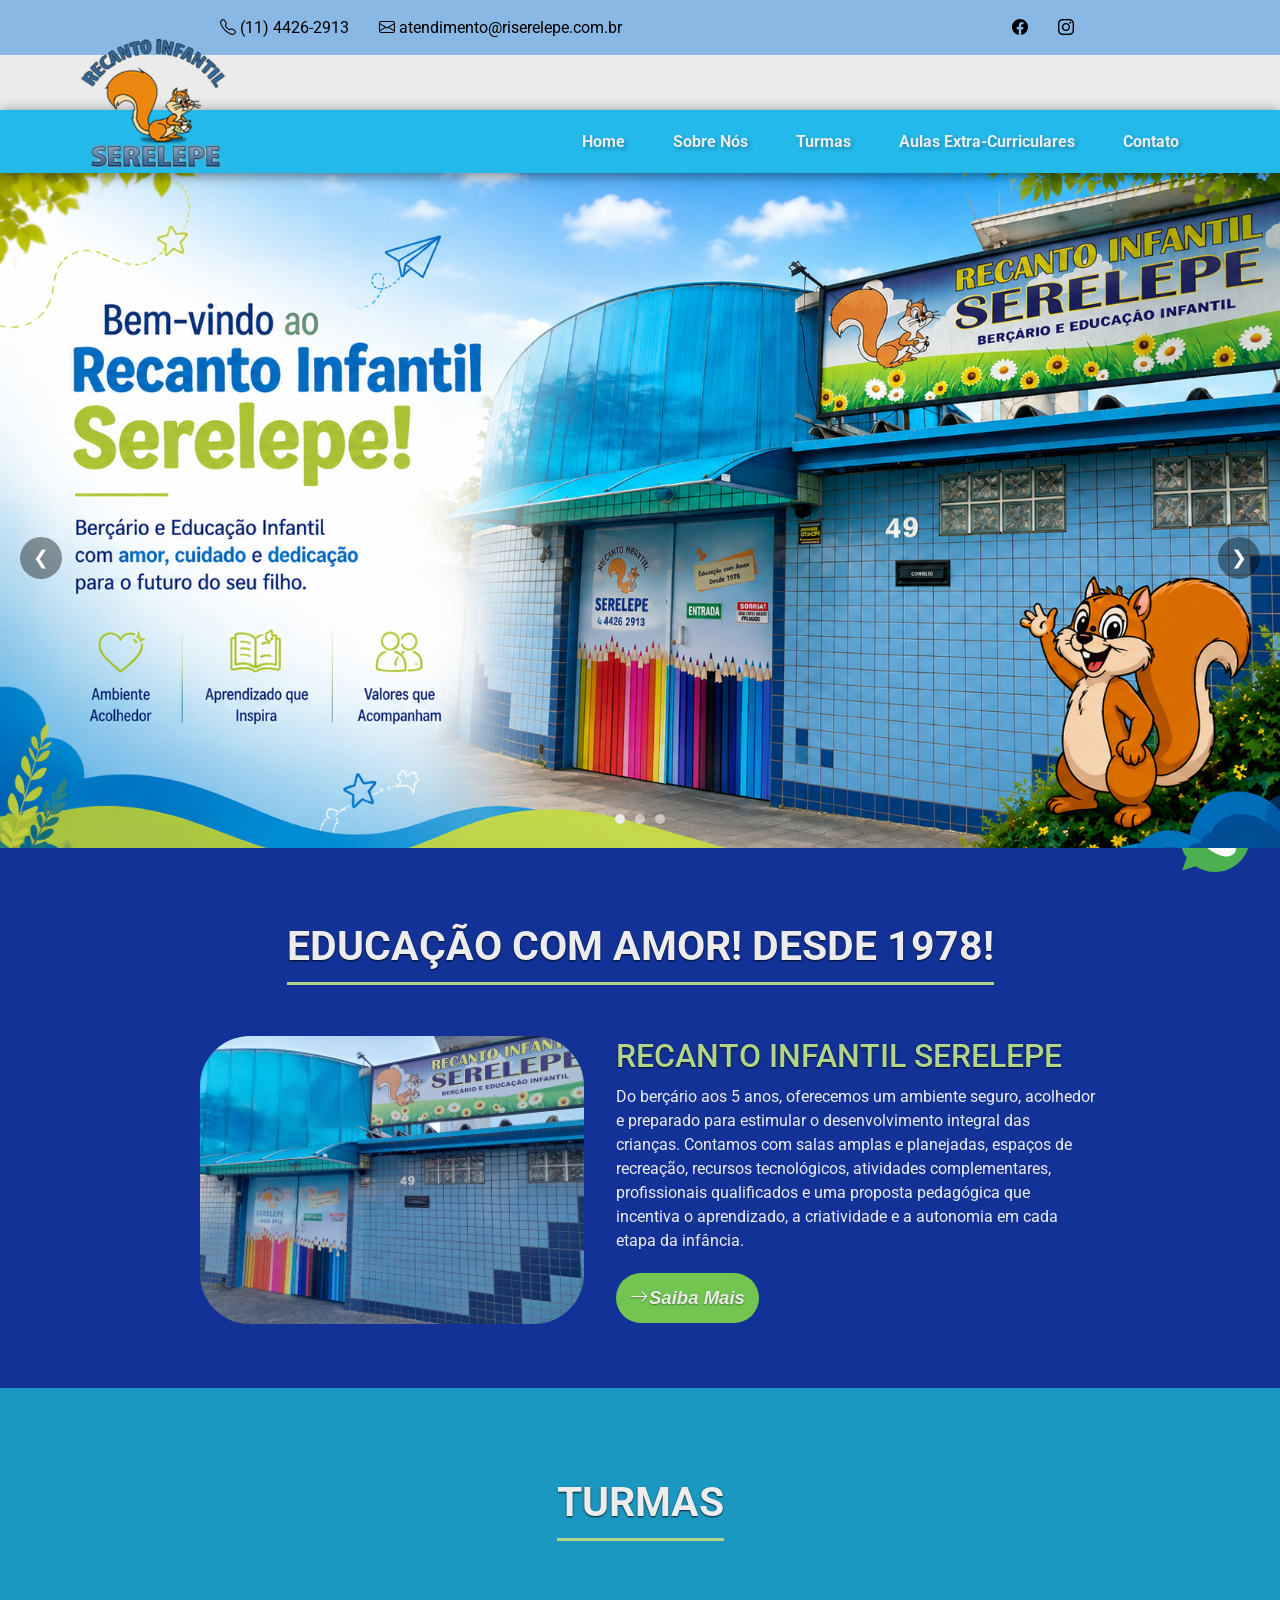
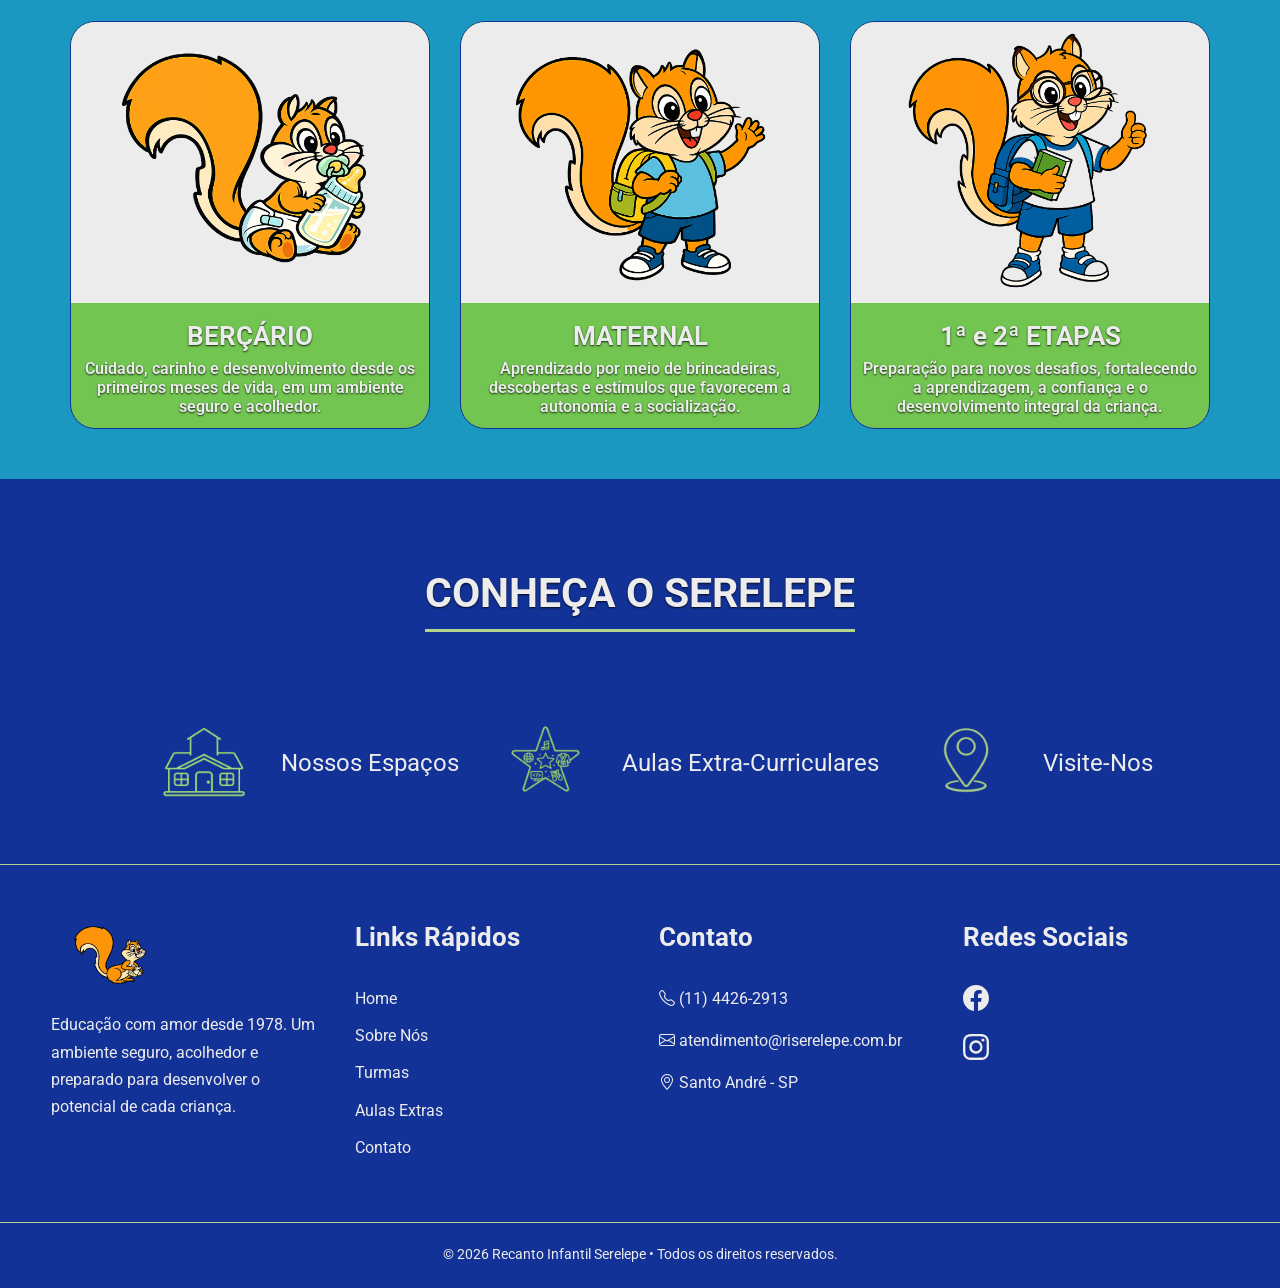
==== index.html @ f4efb252 "Estruturação das pastas dos arquivos" ====
<!DOCTYPE html>
<html lang="pt-BR">

<head>
    <meta charset="UTF-8">
    <meta name="viewport" content="width=device-width, initial-scale=1.0">
    <title>Recanto Infantil Serelepe</title>
    
    <!-- STYLE -->
    <link rel="stylesheet" href="/public/css/main.css">

    <!-- ICONS -->
    <link rel="stylesheet" href="https://cdn.jsdelivr.net/npm/bootstrap-icons@1.13.1/font/bootstrap-icons.min.css">

    <!-- SCRIPT -->
    <script defer src="/js/slide.js"></script>
    <script defer src="/js/navigation.js"></script>
    <script defer src="/js/mobile_menu.js"></script>

    <!-- FONTS -->
    <link 
        rel="preconnect" 
        href="https://fonts.googleapis.com">
    <link 
        rel="preconnect" 
        href="https://fonts.gstatic.com" crossorigin>
    <link 
        href="https://fonts.googleapis.com/css2?family=Cormorant+Garamond:ital,wght@0,300..700;1,300..700&family=Merriweather:ital,opsz,wght@0,18..144,300..900;1,18..144,300..900&family=Roboto:ital,wght@0,100..900;1,100..900&family=Ubuntu:ital,wght@0,300;0,400;0,500;0,700;1,300;1,400;1,500;1,700&display=swap" rel="stylesheet">
</head>
<body>
    <div class="container">

        <!-- HEADER -->
        <header id="header">
            <div class="header_top">
                <div class="contact_list">
                    <ul>
                        <li>
                            <i class="bi bi-telephone"></i>
                            (11) 4426-2913
                        </li>
                        <li>
                            <i class="bi bi-envelope"></i>
                            atendimento@riserelepe.com.br
                        </li>
                    </ul>
                </div>
                <div class="header_socials">
                    <a href="https://www.facebook.com/recantoinfantilserelepe/?locale=pt_BR" target="_blank">
                        <i class="bi bi-facebook"></i>
                    </a>
                    <a href="https://www.instagram.com/riserelepe/" target="_blank">
                        <i class="bi bi-instagram"></i>
                    </a>
                </div>
            </div>
            <div class="header_nav">
                <div class="header_logo">
                    <a href="index.html">
                        <img src="/public/images/logo.png" alt="logo da escola Recanto Infantil Serelepe">
                    </a>
                </div>
                <!-- MENU MOBILE -->
                <button class="menu_hamburguer" id="menuHamburguer">☰</button>

                <!-- MENU DESKTOP-->
                <nav class="nav_menu">
                    <a href="index.html">Home</a>
                    <a href="./pages/about_us.html">Sobre Nós</a>
                    <a href="./pages/turmas.html">Turmas</a>
                    <a href="./pages/extracurriculares.html">Aulas Extra-Curriculares</a>
                    <a href="./pages/contact.html">Contato</a>
                </nav>
            </div>
        </header>

        <!-- HERO SECTION/SLIDE -->
        <section class="slider">
            <div class="slides">
                <div class="slide">
                    <img src="/public/images/Slides/slide_03.png" alt="Slide 1">
                </div>
                <div class="slide">
                    <img src="/public/images/Slides/slide_01.png" id="slide_2_img" alt="Slide 2">
                </div>
                <div class="slide">
                    <img src="/public/images/Slides/slide_05.png" alt="Slide 3">
                </div>
            </div>
            <button class="btn prev">&#10094;</button>
            <button class="btn next">&#10095;</button>

            <div class="indicators">
                <span class="indicator active"></span>
                <span class="indicator"></span>
                <span class="indicator"></span>
            </div>
        </section>
        <div class="hero_banner">
            <h1>EDUCAÇÃO COM AMOR! DESDE 1978!</h1>
            <div class="hero_banner_content">
                <div class="hero_banner_img">
                    <img src="/public/images/fachada-01.jpeg">
                </div> 
                <div class="hero_banner_description">
                    <h2>RECANTO INFANTIL SERELEPE</h2>
                    <p>
                        Do berçário aos 5 anos, oferecemos um ambiente seguro, acolhedor e preparado para estimular o desenvolvimento integral das crianças. 
                        Contamos com salas amplas e planejadas, espaços de recreação, recursos tecnológicos, atividades complementares, 
                        profissionais qualificados e uma proposta pedagógica que incentiva o aprendizado, a criatividade e a 
                        autonomia em cada etapa da infância.
                    </p>
                    <button class="hero_banner_btn" id="btn_about">
                        <i class="bi bi-arrow-right">Saiba Mais</i>
                    </button>
                </div>
            </div>
        </div>

        <!-- TURMAS -->
        <div class="turmas">
            <h1>TURMAS</h1>
            <div class="turmas_lista">
                <ul id="lista_card">
                    <li class="turma_card" id="bercario_card">
                        <img src="/public/images/serelepe_bercario.png">
                        <div class="content_card">
                            <h3>BERÇÁRIO</h3>
                            <p>
                                Cuidado, carinho e desenvolvimento desde os primeiros meses de vida, 
                                em um ambiente seguro e acolhedor.
                            </p>
                        </div>
                    </li>
                    <li class="turma_card" id="maternal_card">
                        <img src="/public/images/serelepe_maternal.png">
                        <div class="content_card">
                            <h3>MATERNAL</h3>
                            <p>
                                Aprendizado por meio de brincadeiras, descobertas e estímulos que 
                                favorecem a autonomia e a socialização.
                            </p>
                        </div>
                    </li>
                    <li class="turma_card" id="etapa_card">
                        <img src="/public/images/serelepe_etapa.png">
                        <div class="content_card">
                            <h3>1ª e 2ª ETAPAS</h3>
                            <p>
                                Preparação para novos desafios, fortalecendo a aprendizagem, 
                                a confiança e o desenvolvimento integral da criança.
                            </p>
                        </div>
                    </li>
                </ul>
            </div>
        </div>

        <!-- CONHEÇA -->
        <div class="conheca">
            <h1>CONHEÇA O SERELEPE</h1>
            <ul class="conheca_list">
                <li>
                    <a href="./pages/about_us.html#carrossel_section">
                        <img src="/public/images/icone_escola.png" class="icon_link">
                        <p>Nossos Espaços</p>
                        </a>
                </li>
                <li>
                    <a href="./pages/extracurriculares.html">
                        <img src="/public/images/icone_estrela.png" class="icon_link">
                        <p>Aulas Extra-Curriculares</p>
                    </a>
                </li>
                <li>
                    <a href="./pages/contact.html">
                        <img src="/public/images/icone_localizacao.png" class="icon_link">
                        <p>Visite-Nos</p>
                    </a>
                </li>
            </ul>
        </div>

        <!-- FOOTER -->
        <footer class="footer">
            <div class="footer_container">
                <div class="footer_col">
                    <img src="/public/images/logo_no_text.png" alt="Logo Recanto Infantil Serelepe" class="footer_logo">
                    <p>
                        Educação com amor desde 1978. Um ambiente seguro, acolhedor e preparado para
                        desenvolver o potencial de cada criança.
                    </p>
                </div>
                <div class="footer_col">
                    <h3>Links Rápidos</h3>
                    <ul>
                        <li><a href="index.html">Home</a></li>
                        <li><a href="./pages/about_us.html">Sobre Nós</a></li>
                        <li><a href="./pages/turmas.html">Turmas</a></li>
                        <li><a href="./pages/extracurriculares.html">Aulas Extras</a></li>
                        <li><a href="./pages/contact.html">Contato</a></li>
                    </ul>
                </div>
                <div class="footer_col">
                    <h3>Contato</h3>
                    <p>
                        <i class="bi bi-telephone"></i>
                        (11) 4426-2913
                    </p>
                    <p>
                        <i class="bi bi-envelope"></i>
                        atendimento@riserelepe.com.br
                    </p>
                    <p>
                        <i class="bi bi-geo-alt"></i>
                        Santo André - SP
                    </p>
                </div>
                <div class="footer_col">
                    <h3>Redes Sociais</h3>
                    <a href="https://www.facebook.com/recantoinfantilserelepe/?locale=pt_BR" target="_blank">
                        <svg xmlns="http://www.w3.org/2000/svg" width="26" height="26" fill="currentColor" class="bi bi-facebook" viewBox="0 0 16 16">
                            <path d="M16 8.049c0-4.446-3.582-8.05-8-8.05C3.58 0-.002 3.603-.002 8.05c0 4.017 2.926 7.347 6.75 7.951v-5.625h-2.03V8.05H6.75V6.275c0-2.017 1.195-3.131 3.022-3.131.876 0 1.791.157 1.791.157v1.98h-1.009c-.993 0-1.303.621-1.303 1.258v1.51h2.218l-.354 2.326H9.25V16c3.824-.604 6.75-3.934 6.75-7.951"/>
                        </svg>
                    </a>
                    <a href="https://www.instagram.com/riserelepe/" target="_blank">
                        <svg xmlns="http://www.w3.org/2000/svg" width="26" height="26" fill="currentColor" class="bi bi-instagram" viewBox="0 0 16 16">
                            <path d="M8 0C5.829 0 5.556.01 4.703.048 3.85.088 3.269.222 2.76.42a3.9 3.9 0 0 0-1.417.923A3.9 3.9 0 0 0 .42 2.76C.222 3.268.087 3.85.048 4.7.01 5.555 0 5.827 0 8.001c0 2.172.01 2.444.048 3.297.04.852.174 1.433.372 1.942.205.526.478.972.923 1.417.444.445.89.719 1.416.923.51.198 1.09.333 1.942.372C5.555 15.99 5.827 16 8 16s2.444-.01 3.298-.048c.851-.04 1.434-.174 1.943-.372a3.9 3.9 0 0 0 1.416-.923c.445-.445.718-.891.923-1.417.197-.509.332-1.09.372-1.942C15.99 10.445 16 10.173 16 8s-.01-2.445-.048-3.299c-.04-.851-.175-1.433-.372-1.941a3.9 3.9 0 0 0-.923-1.417A3.9 3.9 0 0 0 13.24.42c-.51-.198-1.092-.333-1.943-.372C10.443.01 10.172 0 7.998 0zm-.717 1.442h.718c2.136 0 2.389.007 3.232.046.78.035 1.204.166 1.486.275.373.145.64.319.92.599s.453.546.598.92c.11.281.24.705.275 1.485.039.843.047 1.096.047 3.231s-.008 2.389-.047 3.232c-.035.78-.166 1.203-.275 1.485a2.5 2.5 0 0 1-.599.919c-.28.28-.546.453-.92.598-.28.11-.704.24-1.485.276-.843.038-1.096.047-3.232.047s-2.39-.009-3.233-.047c-.78-.036-1.203-.166-1.485-.276a2.5 2.5 0 0 1-.92-.598 2.5 2.5 0 0 1-.6-.92c-.109-.281-.24-.705-.275-1.485-.038-.843-.046-1.096-.046-3.233s.008-2.388.046-3.231c.036-.78.166-1.204.276-1.486.145-.373.319-.64.599-.92s.546-.453.92-.598c.282-.11.705-.24 1.485-.276.738-.034 1.024-.044 2.515-.045zm4.988 1.328a.96.96 0 1 0 0 1.92.96.96 0 0 0 0-1.92m-4.27 1.122a4.109 4.109 0 1 0 0 8.217 4.109 4.109 0 0 0 0-8.217m0 1.441a2.667 2.667 0 1 1 0 5.334 2.667 2.667 0 0 1 0-5.334"/>
                        </svg>
                    </a>
                </div>
            </div>
            <div class="footer_bottom">
                <p>
                    © 2026 Recanto Infantil Serelepe • Todos os direitos reservados.
                </p>
            </div>
            <a class="wpp_btn" href="https://wa.me/5511942954753" 
                target="_blank"> 
                <svg enable-background="new 0 0 512 512" 
                    width="70" 
                    height="70" 
                    version="1.1" 
                    viewBox="0 0 512 512" 
                    xml:space="preserve" 
                    xmlns="http://www.w3.org/2000/svg">
                    <path d="M256.064,0h-0.128l0,0C114.784,0,0,114.816,0,256c0,56,18.048,107.904,48.736,150.048l-31.904,95.104  l98.4-31.456C155.712,496.512,204,512,256.064,512C397.216,512,512,397.152,512,256S397.216,0,256.064,0z" 
                    fill="#4CAF50"/>
                    <path d="m405.02 361.5c-6.176 17.44-30.688 31.904-50.24 36.128-13.376 2.848-30.848 5.12-89.664-19.264-75.232-31.168-123.68-107.62-127.46-112.58-3.616-4.96-30.4-40.48-30.4-77.216s18.656-54.624 26.176-62.304c6.176-6.304 16.384-9.184 26.176-9.184 3.168 0 6.016 0.16 8.576 0.288 7.52 0.32 11.296 0.768 16.256 12.64 6.176 14.88 21.216 51.616 23.008 55.392 1.824 3.776 3.648 8.896 1.088 13.856-2.4 5.12-4.512 7.392-8.288 11.744s-7.36 7.68-11.136 12.352c-3.456 4.064-7.36 8.416-3.008 15.936 4.352 7.36 19.392 31.904 41.536 51.616 28.576 25.44 51.744 33.568 60.032 37.024 6.176 2.56 13.536 1.952 18.048-2.848 5.728-6.176 12.8-16.416 20-26.496 5.12-7.232 11.584-8.128 18.368-5.568 6.912 2.4 43.488 20.48 51.008 24.224 7.52 3.776 12.48 5.568 14.304 8.736 1.792 3.168 1.792 18.048-4.384 35.52z" 
                    fill="#FAFAFA"/>
                </svg> 
            </a>
        </footer>
    </div>
</body>
</html>
---- public/css/main.css ----
/* Fundamentos */

@import url("reset.css");
@import url("variables.css");
@import url("base.css");

/* Componentes */

@import url("components/header.css");
@import url("components/hero.css");
@import url("components/footer.css");
@import url("components/carrossel.css");

/* Layout */

@import url("layout.css");

/* Responsivo - Deve vir por último sempre */
@import url("responsive.css");
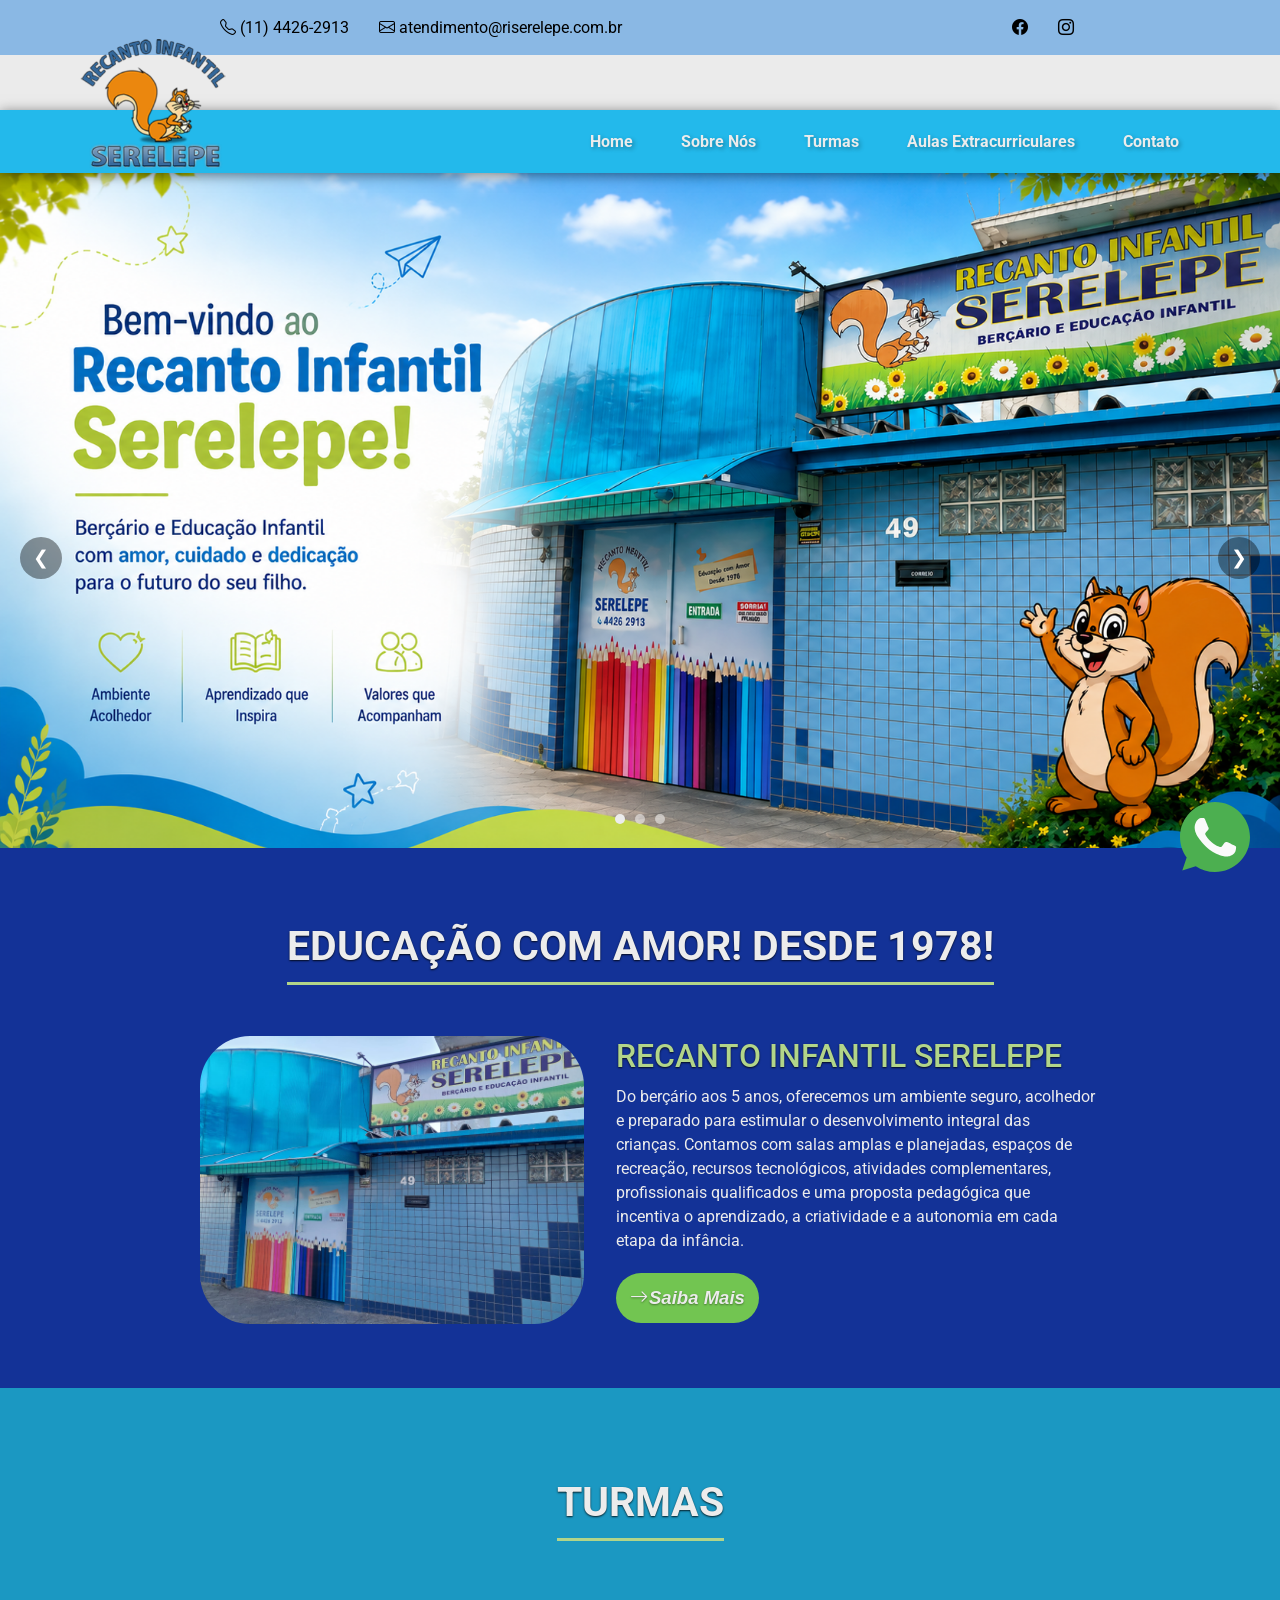
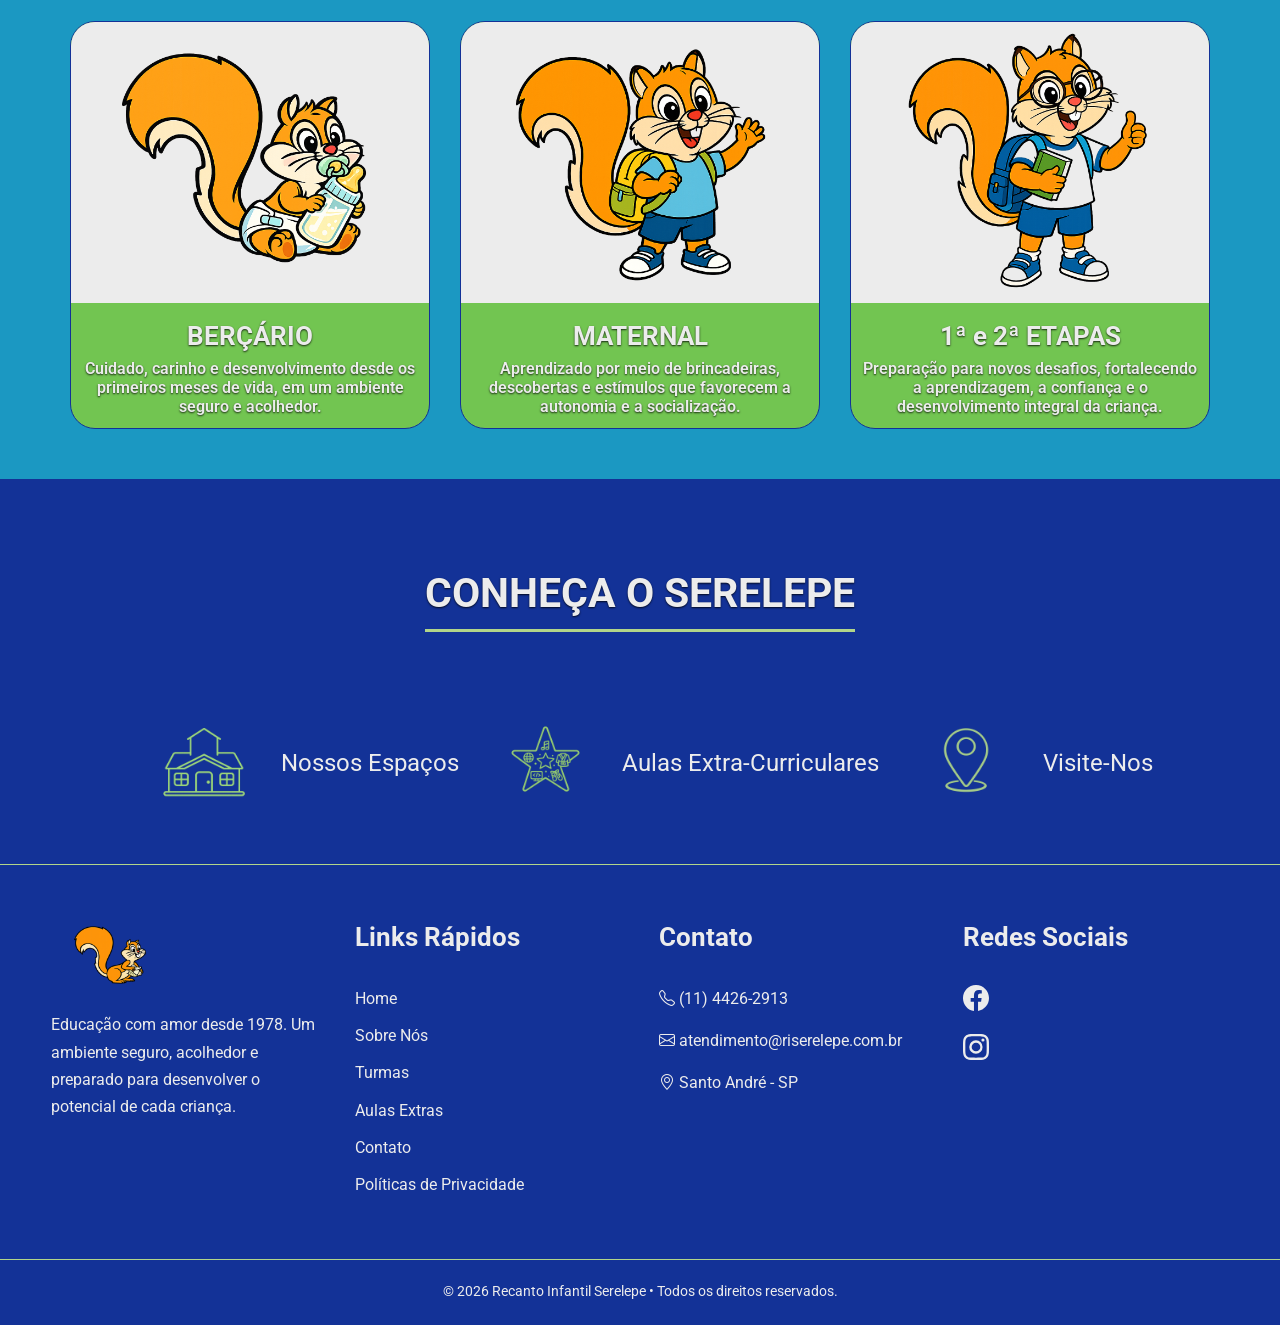
==== commit 34581554: "Reestruturação das pastas do projeto" ====
--- a/index.html
+++ b/index.html
@@ -4,18 +4,54 @@
 <head>
     <meta charset="UTF-8">
     <meta name="viewport" content="width=device-width, initial-scale=1.0">
-    <title>Recanto Infantil Serelepe</title>
+    <title>Recanto Infantil Serelepe | Educação Infantil em Santo André</title>
+    <meta name="description" content="Recanto Infantil Serelepe: educação infantil do berçário aos 5 anos, com ambiente acolhedor em Santo André - SP.">
+    <link rel="canonical" href="https://riserelepe.com.br/">
+    <meta property="og:locale" content="pt_BR">
+    <meta property="og:type" content="website">
+    <meta property="og:title" content="Recanto Infantil Serelepe | Educação Infantil em Santo André">
+    <meta property="og:description" content="Educação infantil do berçário aos 5 anos, com ambiente acolhedor em Santo André - SP.">
+    <meta property="og:url" content="https://riserelepe.com.br/">
+    <meta property="og:site_name" content="Recanto Infantil Serelepe">
+    <meta property="og:image" content="https://riserelepe.com.br/public/images/logo.png">
+    <meta name="twitter:card" content="summary_large_image">
+    <meta name="twitter:title" content="Recanto Infantil Serelepe | Educação Infantil em Santo André">
+    <meta name="twitter:description" content="Educação infantil do berçário aos 5 anos, com ambiente acolhedor em Santo André - SP.">
+    <meta name="twitter:image" content="https://riserelepe.com.br/public/images/logo.png">
+    <script type="application/ld+json">
+    {
+        "@context": "https://schema.org",
+        "@type": "EducationalOrganization",
+        "@id": "https://riserelepe.com.br/#organization",
+        "name": "Recanto Infantil Serelepe",
+        "url": "https://riserelepe.com.br/",
+        "logo": "https://riserelepe.com.br/public/images/logo.png",
+        "description": "Educação infantil do berçário aos 5 anos, com ambiente acolhedor em Santo André - SP.",
+        "telephone": "+55-11-4426-2913",
+        "email": "atendimento@riserelepe.com.br",
+        "address": {
+            "@type": "PostalAddress",
+            "addressLocality": "Santo André",
+            "addressRegion": "SP",
+            "addressCountry": "BR"
+        },
+        "sameAs": [
+            "https://www.facebook.com/recantoinfantilserelepe/?locale=pt_BR",
+            "https://www.instagram.com/riserelepe/"
+        ]
+    }
+    </script>
     
     <!-- STYLE -->
-    <link rel="stylesheet" href="/public/css/main.css">
+    <link rel="stylesheet" href="./public/css/main.css">
 
     <!-- ICONS -->
     <link rel="stylesheet" href="https://cdn.jsdelivr.net/npm/bootstrap-icons@1.13.1/font/bootstrap-icons.min.css">
 
     <!-- SCRIPT -->
-    <script defer src="/js/slide.js"></script>
-    <script defer src="/js/navigation.js"></script>
-    <script defer src="/js/mobile_menu.js"></script>
+    <script defer src="./js/slide.js"></script>
+    <script defer src="./js/navigation.js"></script>
+    <script defer src="./js/mobile_menu.js"></script>
 
     <!-- FONTS -->
     <link 
@@ -46,10 +82,10 @@
                     </ul>
                 </div>
                 <div class="header_socials">
-                    <a href="https://www.facebook.com/recantoinfantilserelepe/?locale=pt_BR" target="_blank">
+                    <a href="https://www.facebook.com/recantoinfantilserelepe/?locale=pt_BR" target="_blank" rel="noopener noreferrer">
                         <i class="bi bi-facebook"></i>
                     </a>
-                    <a href="https://www.instagram.com/riserelepe/" target="_blank">
+                    <a href="https://www.instagram.com/riserelepe/" target="_blank" rel="noopener noreferrer">
                         <i class="bi bi-instagram"></i>
                     </a>
                 </div>
@@ -57,7 +93,7 @@
             <div class="header_nav">
                 <div class="header_logo">
                     <a href="index.html">
-                        <img src="/public/images/logo.png" alt="logo da escola Recanto Infantil Serelepe">
+                        <img src="./public/images/logo.png" alt="logo da escola Recanto Infantil Serelepe">
                     </a>
                 </div>
                 <!-- MENU MOBILE -->
@@ -68,7 +104,7 @@
                     <a href="index.html">Home</a>
                     <a href="./pages/about_us.html">Sobre Nós</a>
                     <a href="./pages/turmas.html">Turmas</a>
-                    <a href="./pages/extracurriculares.html">Aulas Extra-Curriculares</a>
+                    <a href="./pages/extracurriculares.html">Aulas Extracurriculares</a>
                     <a href="./pages/contact.html">Contato</a>
                 </nav>
             </div>
@@ -78,13 +114,13 @@
         <section class="slider">
             <div class="slides">
                 <div class="slide">
-                    <img src="/public/images/Slides/slide_03.png" alt="Slide 1">
+                    <img src="./public/images/Slides/slide_03.png" alt="Slide 1">
                 </div>
                 <div class="slide">
-                    <img src="/public/images/Slides/slide_01.png" id="slide_2_img" alt="Slide 2">
+                    <img src="./public/images/Slides/slide_01.png" id="slide_2_img" alt="Slide 2">
                 </div>
                 <div class="slide">
-                    <img src="/public/images/Slides/slide_05.png" alt="Slide 3">
+                    <img src="./public/images/Slides/slide_05.png" alt="Slide 3">
                 </div>
             </div>
             <button class="btn prev">&#10094;</button>
@@ -100,7 +136,7 @@
             <h1>EDUCAÇÃO COM AMOR! DESDE 1978!</h1>
             <div class="hero_banner_content">
                 <div class="hero_banner_img">
-                    <img src="/public/images/fachada-01.jpeg">
+                    <img src="./public/images/fachada-01.jpeg" alt="Fachada do Recanto Infantil Serelepe">
                 </div> 
                 <div class="hero_banner_description">
                     <h2>RECANTO INFANTIL SERELEPE</h2>
@@ -119,11 +155,11 @@
 
         <!-- TURMAS -->
         <div class="turmas">
-            <h1>TURMAS</h1>
+            <h2>TURMAS</h2>
             <div class="turmas_lista">
                 <ul id="lista_card">
                     <li class="turma_card" id="bercario_card">
-                        <img src="/public/images/serelepe_bercario.png">
+                        <img src="./public/images/serelepe_bercario.png" alt="Ilustração do berçário">
                         <div class="content_card">
                             <h3>BERÇÁRIO</h3>
                             <p>
@@ -133,7 +169,7 @@
                         </div>
                     </li>
                     <li class="turma_card" id="maternal_card">
-                        <img src="/public/images/serelepe_maternal.png">
+                        <img src="./public/images/serelepe_maternal.png" alt="Ilustração do maternal">
                         <div class="content_card">
                             <h3>MATERNAL</h3>
                             <p>
@@ -143,7 +179,7 @@
                         </div>
                     </li>
                     <li class="turma_card" id="etapa_card">
-                        <img src="/public/images/serelepe_etapa.png">
+                        <img src="./public/images/serelepe_etapa.png" alt="Ilustração das 1ª e 2ª etapas">
                         <div class="content_card">
                             <h3>1ª e 2ª ETAPAS</h3>
                             <p>
@@ -158,23 +194,23 @@
 
         <!-- CONHEÇA -->
         <div class="conheca">
-            <h1>CONHEÇA O SERELEPE</h1>
+            <h2>CONHEÇA O SERELEPE</h2>
             <ul class="conheca_list">
                 <li>
                     <a href="./pages/about_us.html#carrossel_section">
-                        <img src="/public/images/icone_escola.png" class="icon_link">
+                        <img src="./public/images/icone_escola.png" class="icon_link" alt="">
                         <p>Nossos Espaços</p>
                         </a>
                 </li>
                 <li>
                     <a href="./pages/extracurriculares.html">
-                        <img src="/public/images/icone_estrela.png" class="icon_link">
+                        <img src="./public/images/icone_estrela.png" class="icon_link" alt="">
                         <p>Aulas Extra-Curriculares</p>
                     </a>
                 </li>
                 <li>
                     <a href="./pages/contact.html">
-                        <img src="/public/images/icone_localizacao.png" class="icon_link">
+                        <img src="./public/images/icone_localizacao.png" class="icon_link" alt="">
                         <p>Visite-Nos</p>
                     </a>
                 </li>
@@ -185,7 +221,7 @@
         <footer class="footer">
             <div class="footer_container">
                 <div class="footer_col">
-                    <img src="/public/images/logo_no_text.png" alt="Logo Recanto Infantil Serelepe" class="footer_logo">
+                    <img src="./public/images/logo_no_text.png" alt="Logo Recanto Infantil Serelepe" class="footer_logo">
                     <p>
                         Educação com amor desde 1978. Um ambiente seguro, acolhedor e preparado para
                         desenvolver o potencial de cada criança.
@@ -199,6 +235,7 @@
                         <li><a href="./pages/turmas.html">Turmas</a></li>
                         <li><a href="./pages/extracurriculares.html">Aulas Extras</a></li>
                         <li><a href="./pages/contact.html">Contato</a></li>
+                        <li><a href="./pages/privacy_policy.html">Políticas de Privacidade</a></li>
                     </ul>
                 </div>
                 <div class="footer_col">
@@ -218,12 +255,12 @@
                 </div>
                 <div class="footer_col">
                     <h3>Redes Sociais</h3>
-                    <a href="https://www.facebook.com/recantoinfantilserelepe/?locale=pt_BR" target="_blank">
+                    <a href="https://www.facebook.com/recantoinfantilserelepe/?locale=pt_BR" target="_blank" rel="noopener noreferrer">
                         <svg xmlns="http://www.w3.org/2000/svg" width="26" height="26" fill="currentColor" class="bi bi-facebook" viewBox="0 0 16 16">
                             <path d="M16 8.049c0-4.446-3.582-8.05-8-8.05C3.58 0-.002 3.603-.002 8.05c0 4.017 2.926 7.347 6.75 7.951v-5.625h-2.03V8.05H6.75V6.275c0-2.017 1.195-3.131 3.022-3.131.876 0 1.791.157 1.791.157v1.98h-1.009c-.993 0-1.303.621-1.303 1.258v1.51h2.218l-.354 2.326H9.25V16c3.824-.604 6.75-3.934 6.75-7.951"/>
                         </svg>
                     </a>
-                    <a href="https://www.instagram.com/riserelepe/" target="_blank">
+                    <a href="https://www.instagram.com/riserelepe/" target="_blank" rel="noopener noreferrer">
                         <svg xmlns="http://www.w3.org/2000/svg" width="26" height="26" fill="currentColor" class="bi bi-instagram" viewBox="0 0 16 16">
                             <path d="M8 0C5.829 0 5.556.01 4.703.048 3.85.088 3.269.222 2.76.42a3.9 3.9 0 0 0-1.417.923A3.9 3.9 0 0 0 .42 2.76C.222 3.268.087 3.85.048 4.7.01 5.555 0 5.827 0 8.001c0 2.172.01 2.444.048 3.297.04.852.174 1.433.372 1.942.205.526.478.972.923 1.417.444.445.89.719 1.416.923.51.198 1.09.333 1.942.372C5.555 15.99 5.827 16 8 16s2.444-.01 3.298-.048c.851-.04 1.434-.174 1.943-.372a3.9 3.9 0 0 0 1.416-.923c.445-.445.718-.891.923-1.417.197-.509.332-1.09.372-1.942C15.99 10.445 16 10.173 16 8s-.01-2.445-.048-3.299c-.04-.851-.175-1.433-.372-1.941a3.9 3.9 0 0 0-.923-1.417A3.9 3.9 0 0 0 13.24.42c-.51-.198-1.092-.333-1.943-.372C10.443.01 10.172 0 7.998 0zm-.717 1.442h.718c2.136 0 2.389.007 3.232.046.78.035 1.204.166 1.486.275.373.145.64.319.92.599s.453.546.598.92c.11.281.24.705.275 1.485.039.843.047 1.096.047 3.231s-.008 2.389-.047 3.232c-.035.78-.166 1.203-.275 1.485a2.5 2.5 0 0 1-.599.919c-.28.28-.546.453-.92.598-.28.11-.704.24-1.485.276-.843.038-1.096.047-3.232.047s-2.39-.009-3.233-.047c-.78-.036-1.203-.166-1.485-.276a2.5 2.5 0 0 1-.92-.598 2.5 2.5 0 0 1-.6-.92c-.109-.281-.24-.705-.275-1.485-.038-.843-.046-1.096-.046-3.233s.008-2.388.046-3.231c.036-.78.166-1.204.276-1.486.145-.373.319-.64.599-.92s.546-.453.92-.598c.282-.11.705-.24 1.485-.276.738-.034 1.024-.044 2.515-.045zm4.988 1.328a.96.96 0 1 0 0 1.92.96.96 0 0 0 0-1.92m-4.27 1.122a4.109 4.109 0 1 0 0 8.217 4.109 4.109 0 0 0 0-8.217m0 1.441a2.667 2.667 0 1 1 0 5.334 2.667 2.667 0 0 1 0-5.334"/>
                         </svg>
@@ -236,7 +273,7 @@
                 </p>
             </div>
             <a class="wpp_btn" href="https://wa.me/5511942954753" 
-                target="_blank"> 
+                target="_blank" rel="noopener noreferrer"> 
                 <svg enable-background="new 0 0 512 512" 
                     width="70" 
                     height="70" 
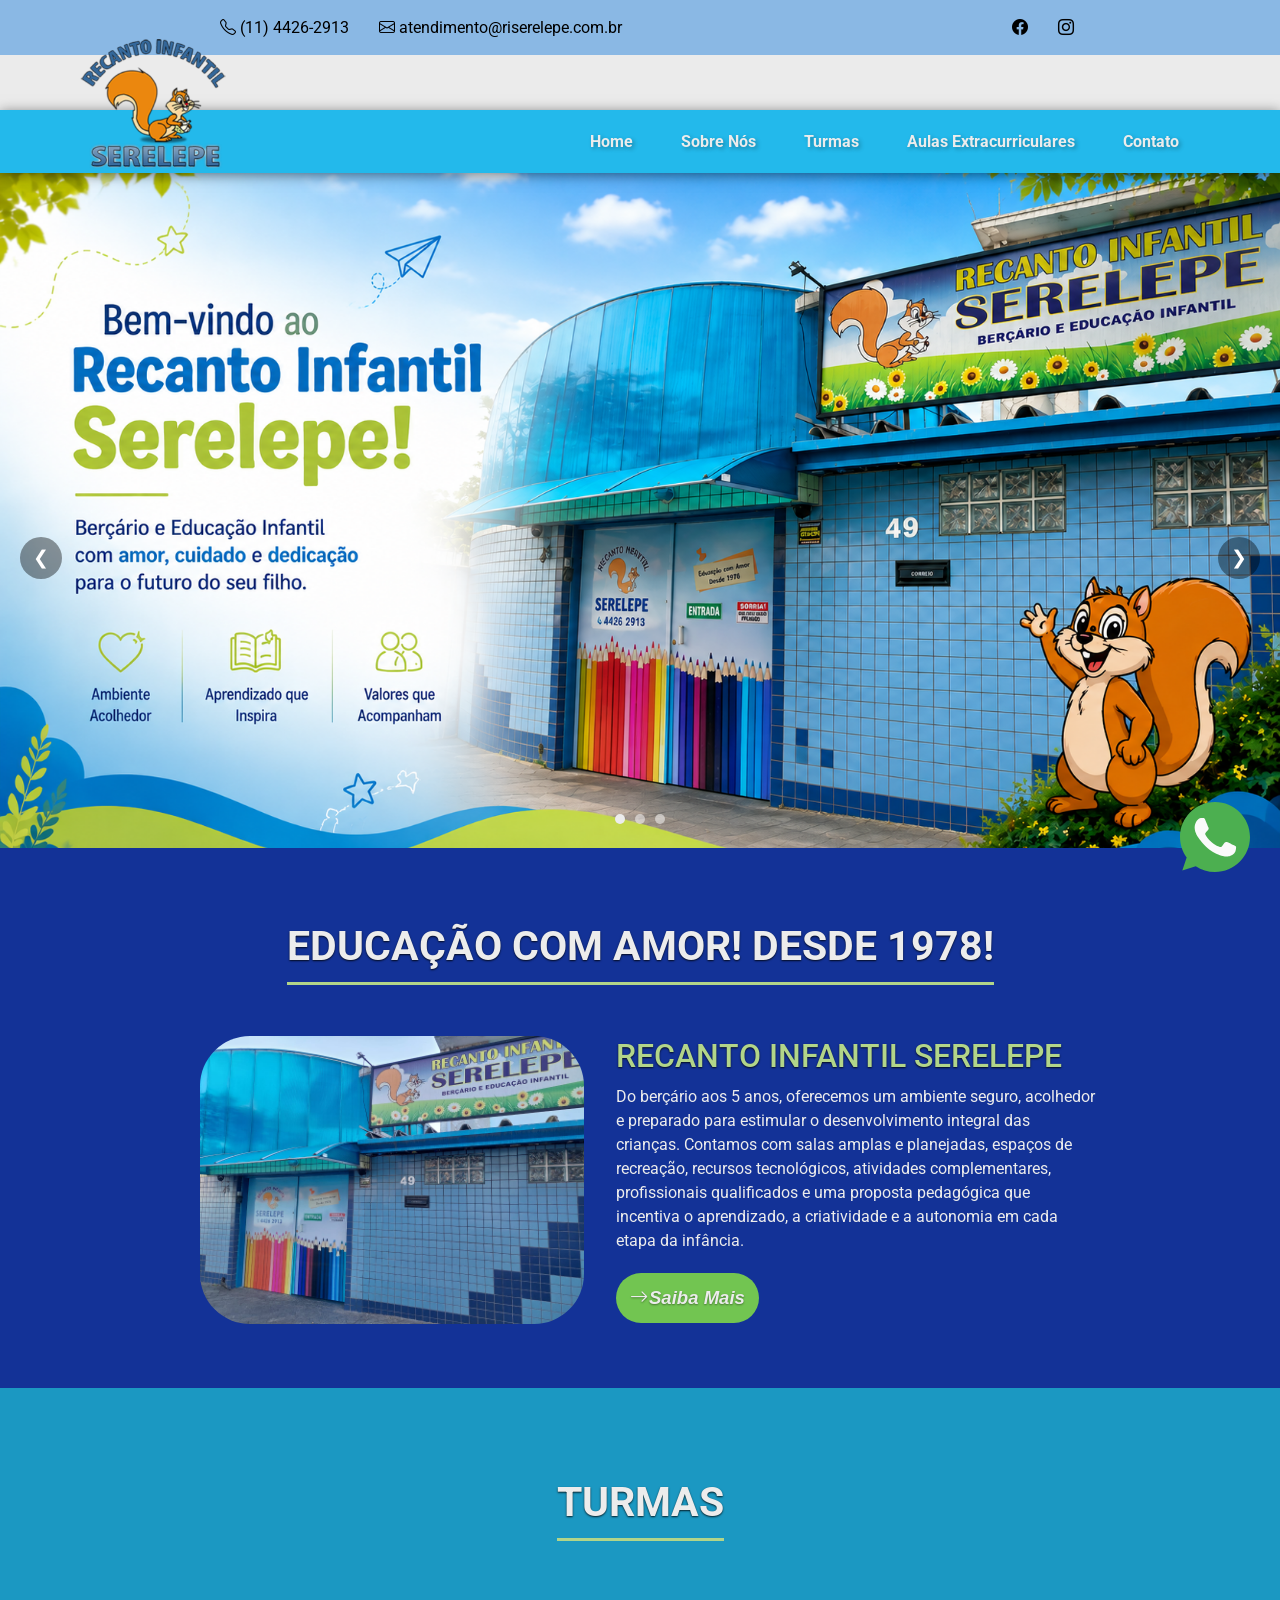
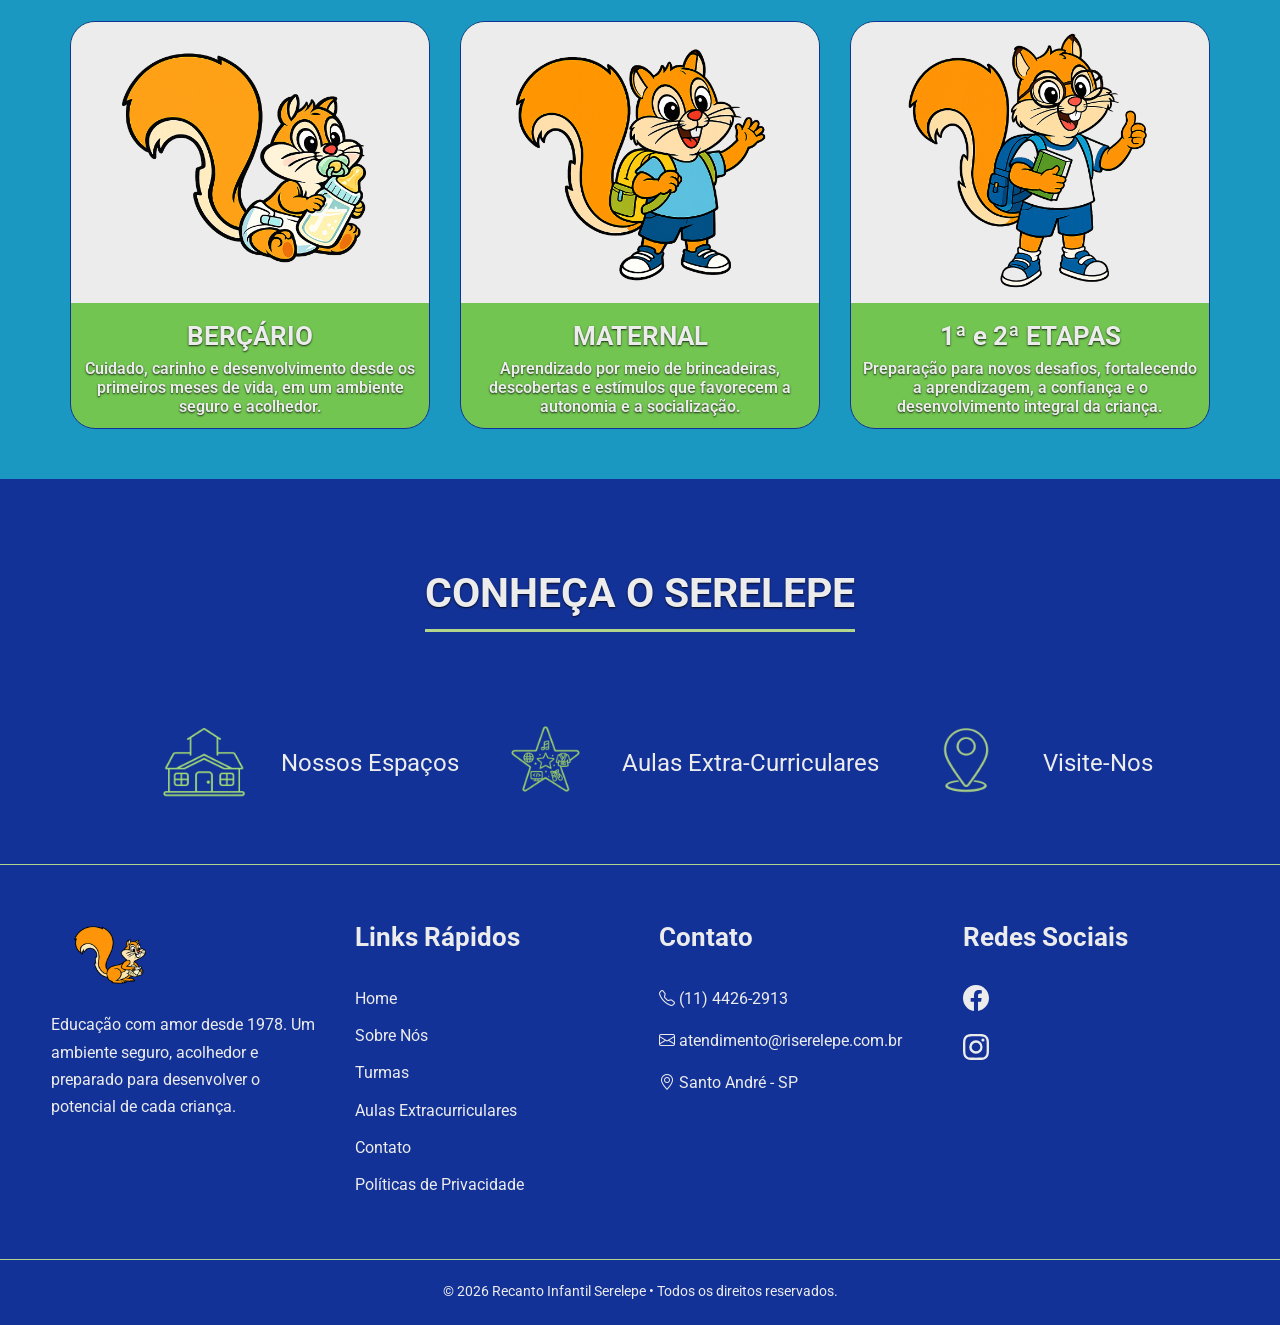
==== commit fc4e6b60: "Correção textual do footer" ====
--- a/index.html
+++ b/index.html
@@ -233,7 +233,7 @@
                         <li><a href="index.html">Home</a></li>
                         <li><a href="./pages/about_us.html">Sobre Nós</a></li>
                         <li><a href="./pages/turmas.html">Turmas</a></li>
-                        <li><a href="./pages/extracurriculares.html">Aulas Extras</a></li>
+                        <li><a href="./pages/extracurriculares.html">Aulas Extracurriculares</a></li>
                         <li><a href="./pages/contact.html">Contato</a></li>
                         <li><a href="./pages/privacy_policy.html">Políticas de Privacidade</a></li>
                     </ul>
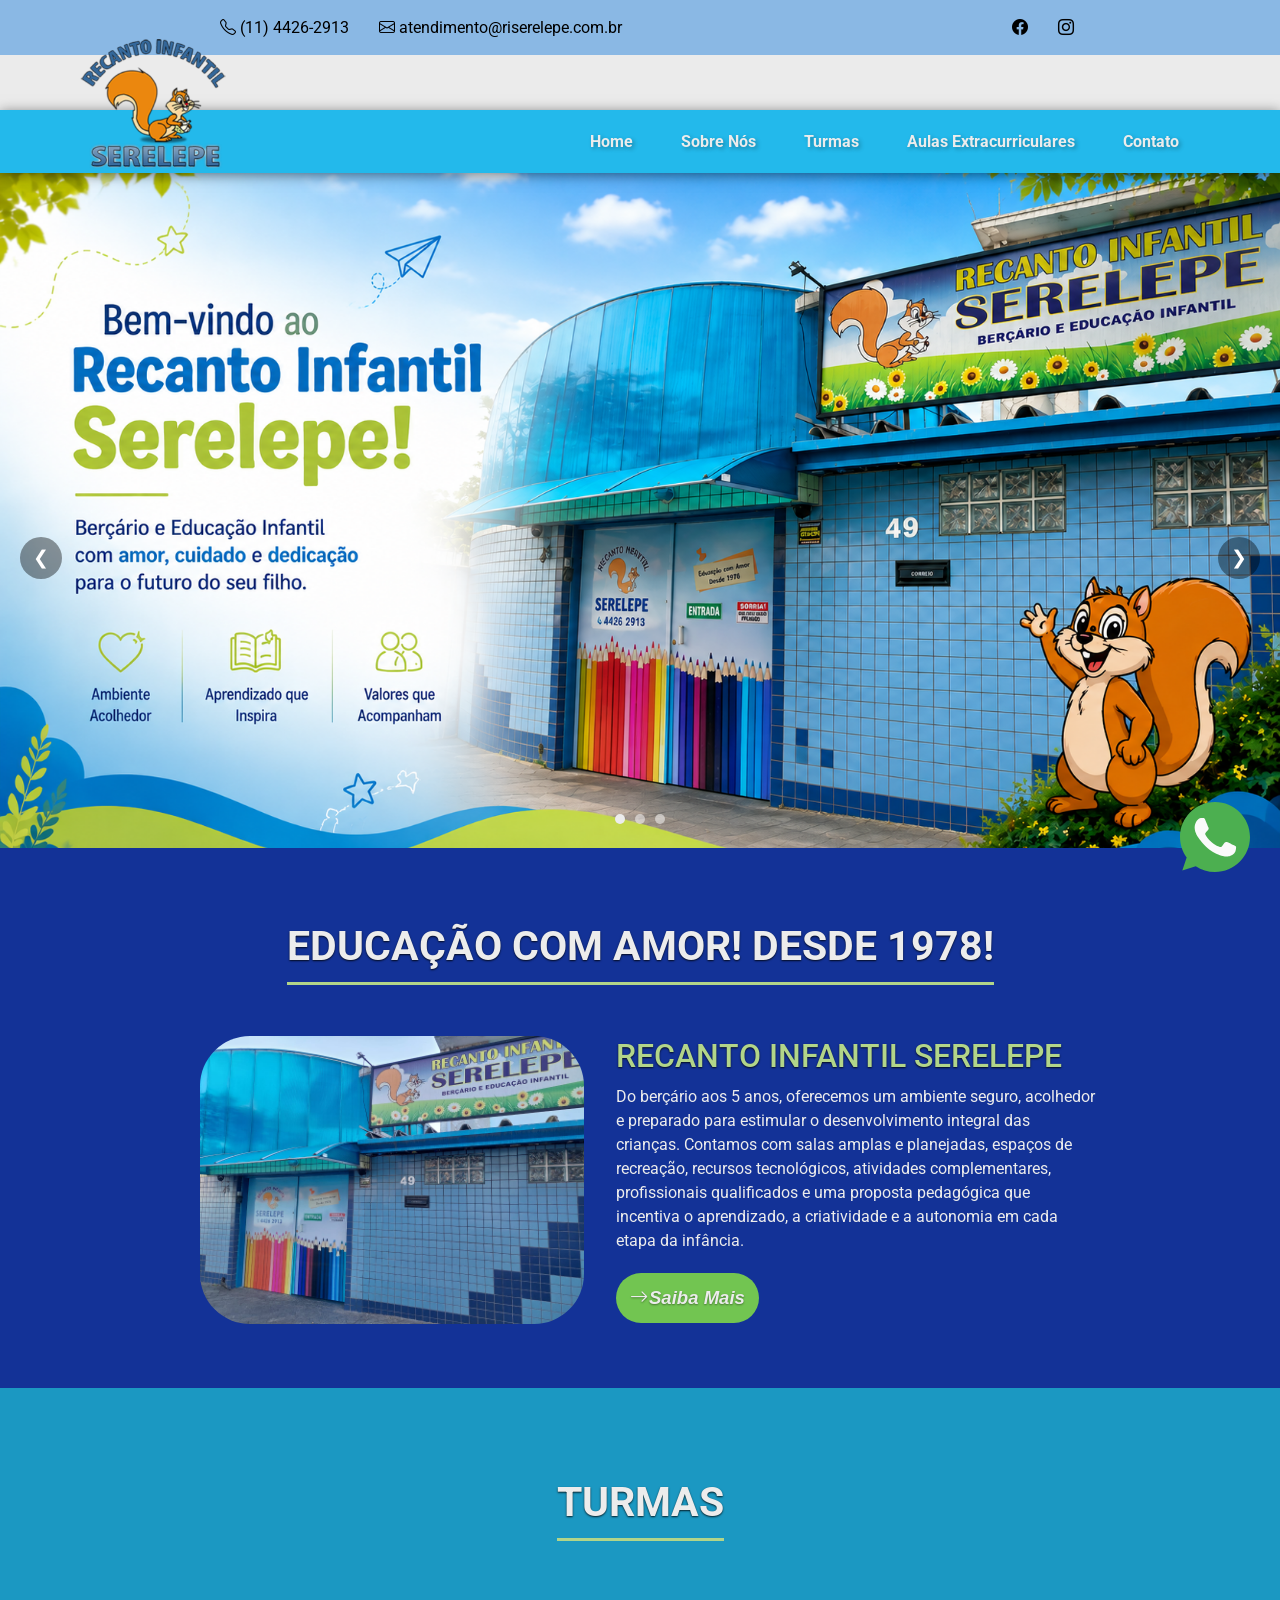
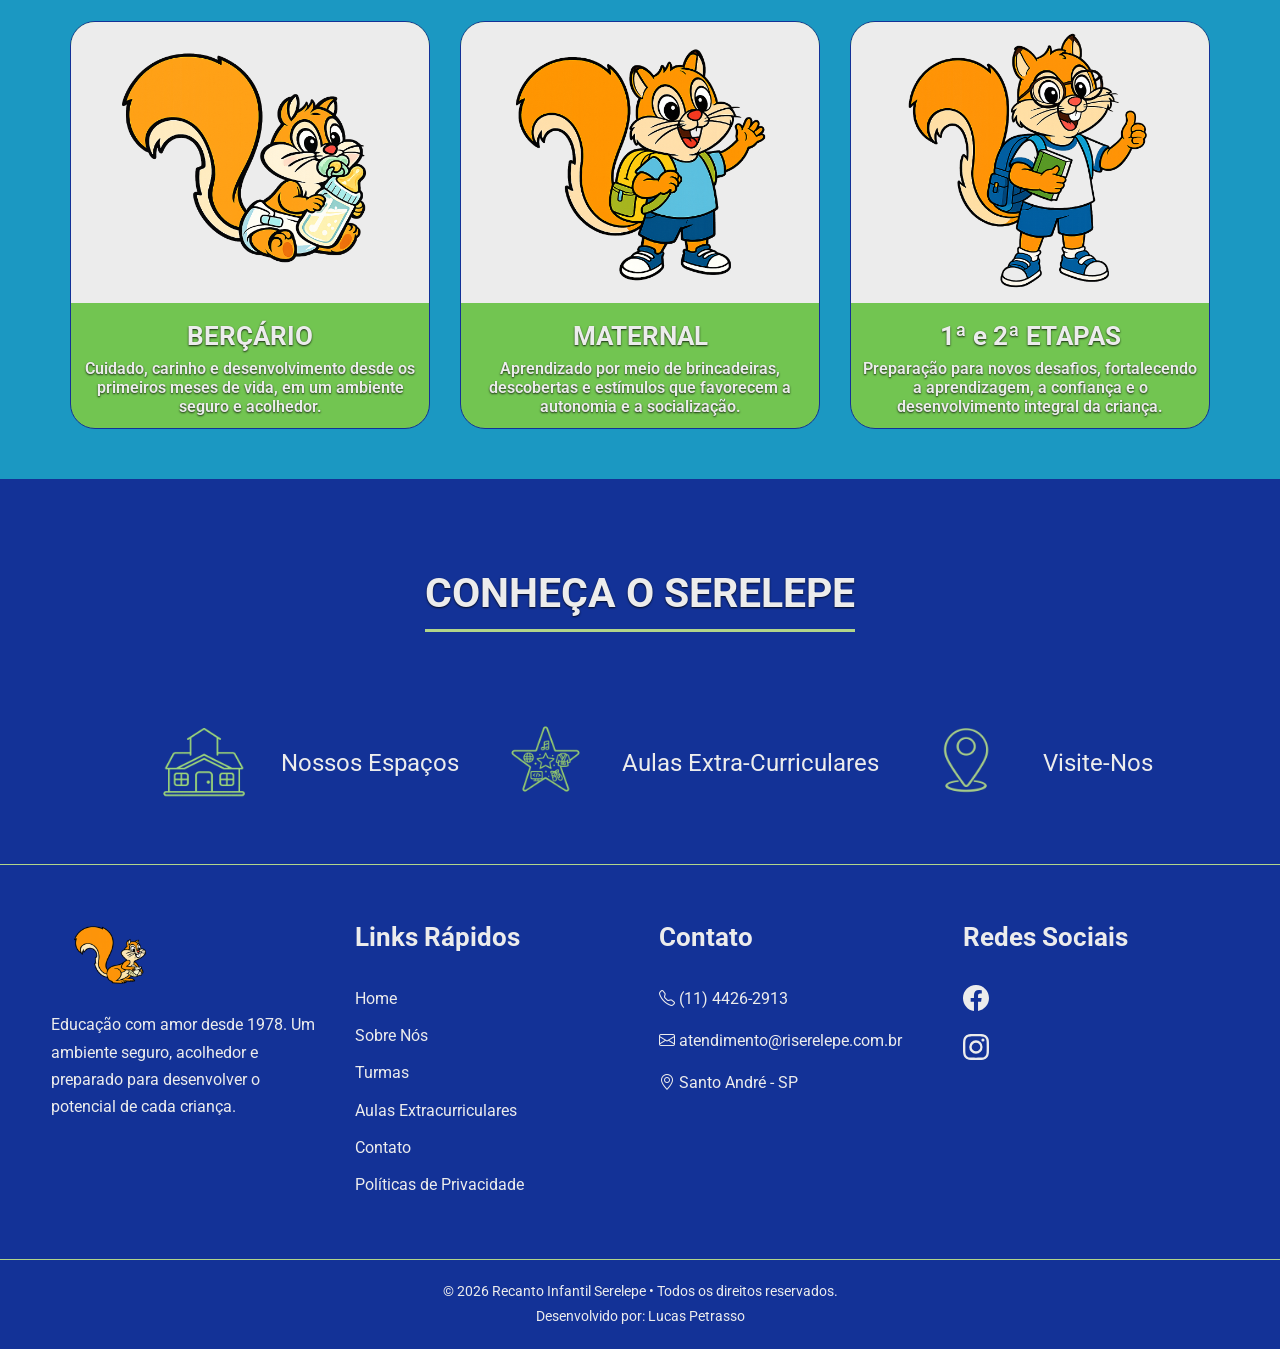
==== commit 6c96de44: "Adição do link para portfólio no footer" ====
--- a/index.html
+++ b/index.html
@@ -271,6 +271,7 @@
                 <p>
                     © 2026 Recanto Infantil Serelepe • Todos os direitos reservados.
                 </p>
+                <a href="https://portfolio-nine-mu-zn9u2n948k.vercel.app/" target="_blank">Desenvolvido por: Lucas Petrasso</a>
             </div>
             <a class="wpp_btn" href="https://wa.me/5511942954753" 
                 target="_blank" rel="noopener noreferrer"> 
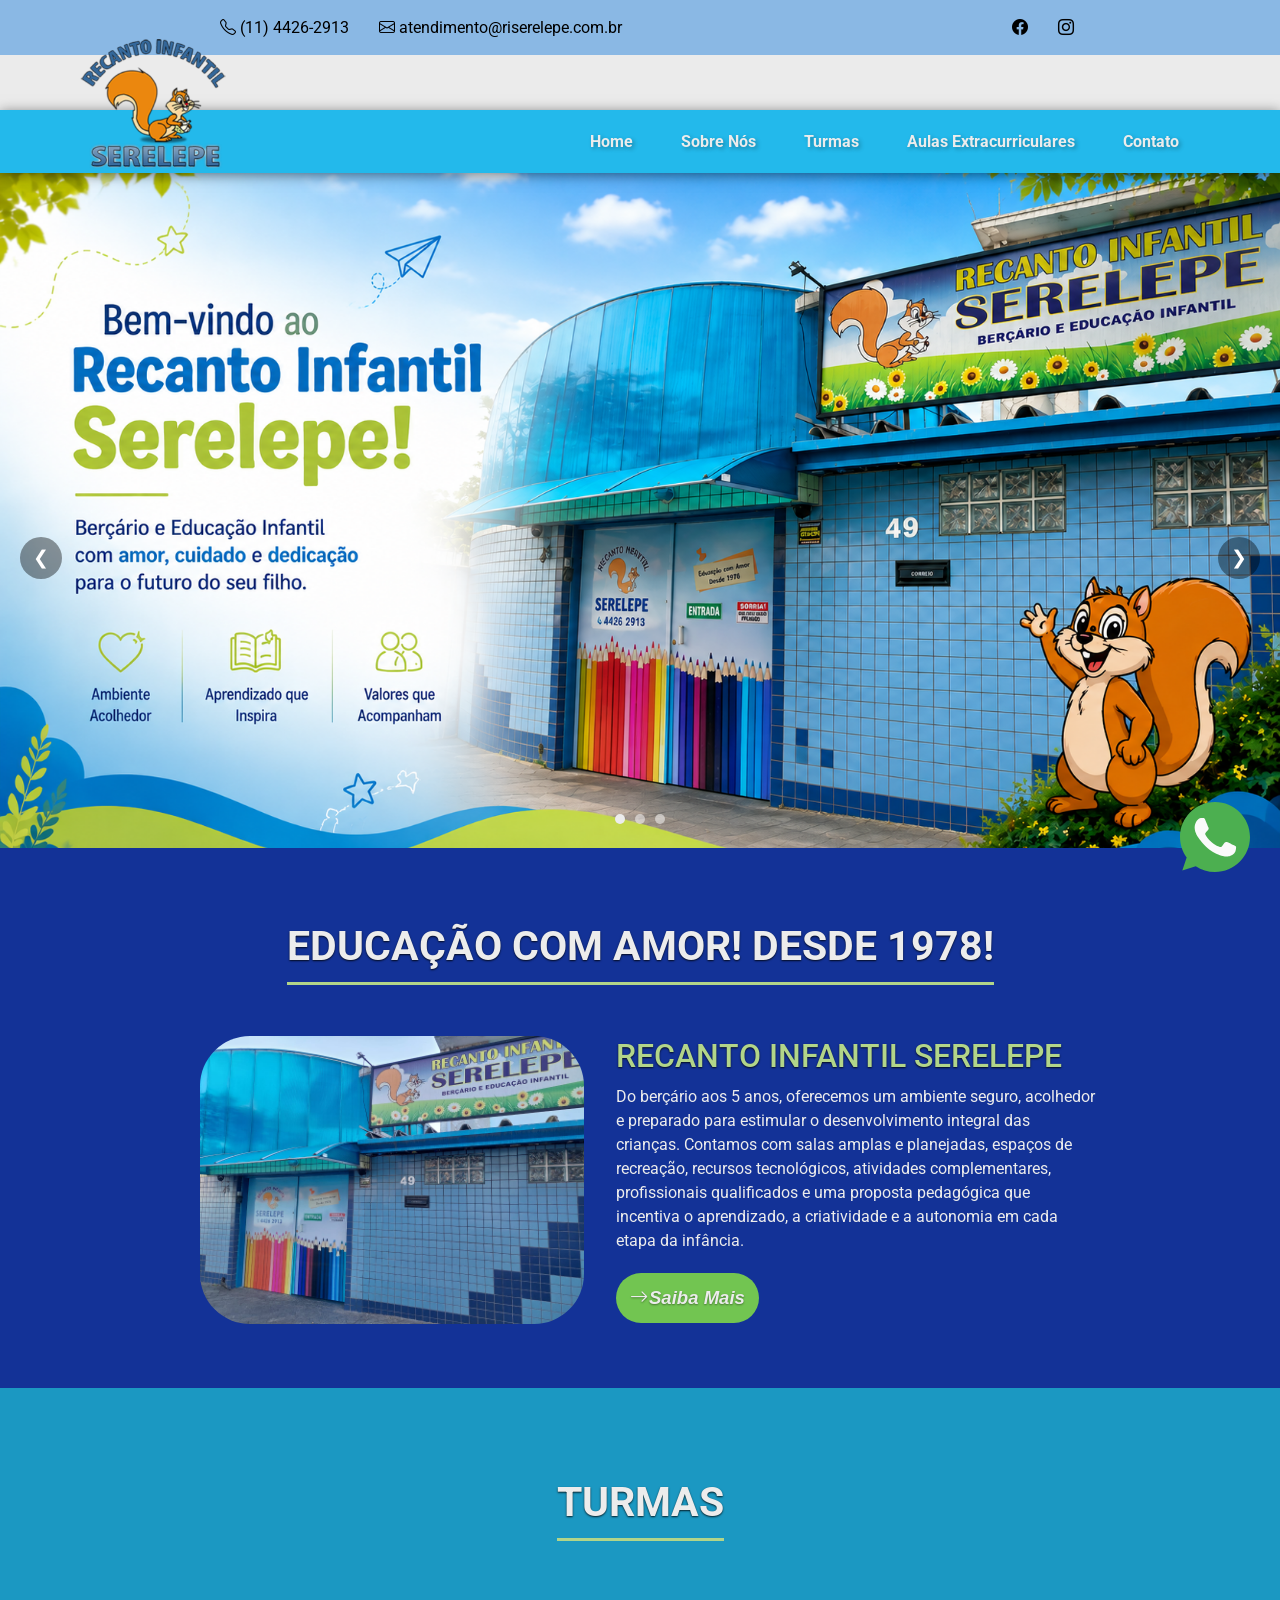
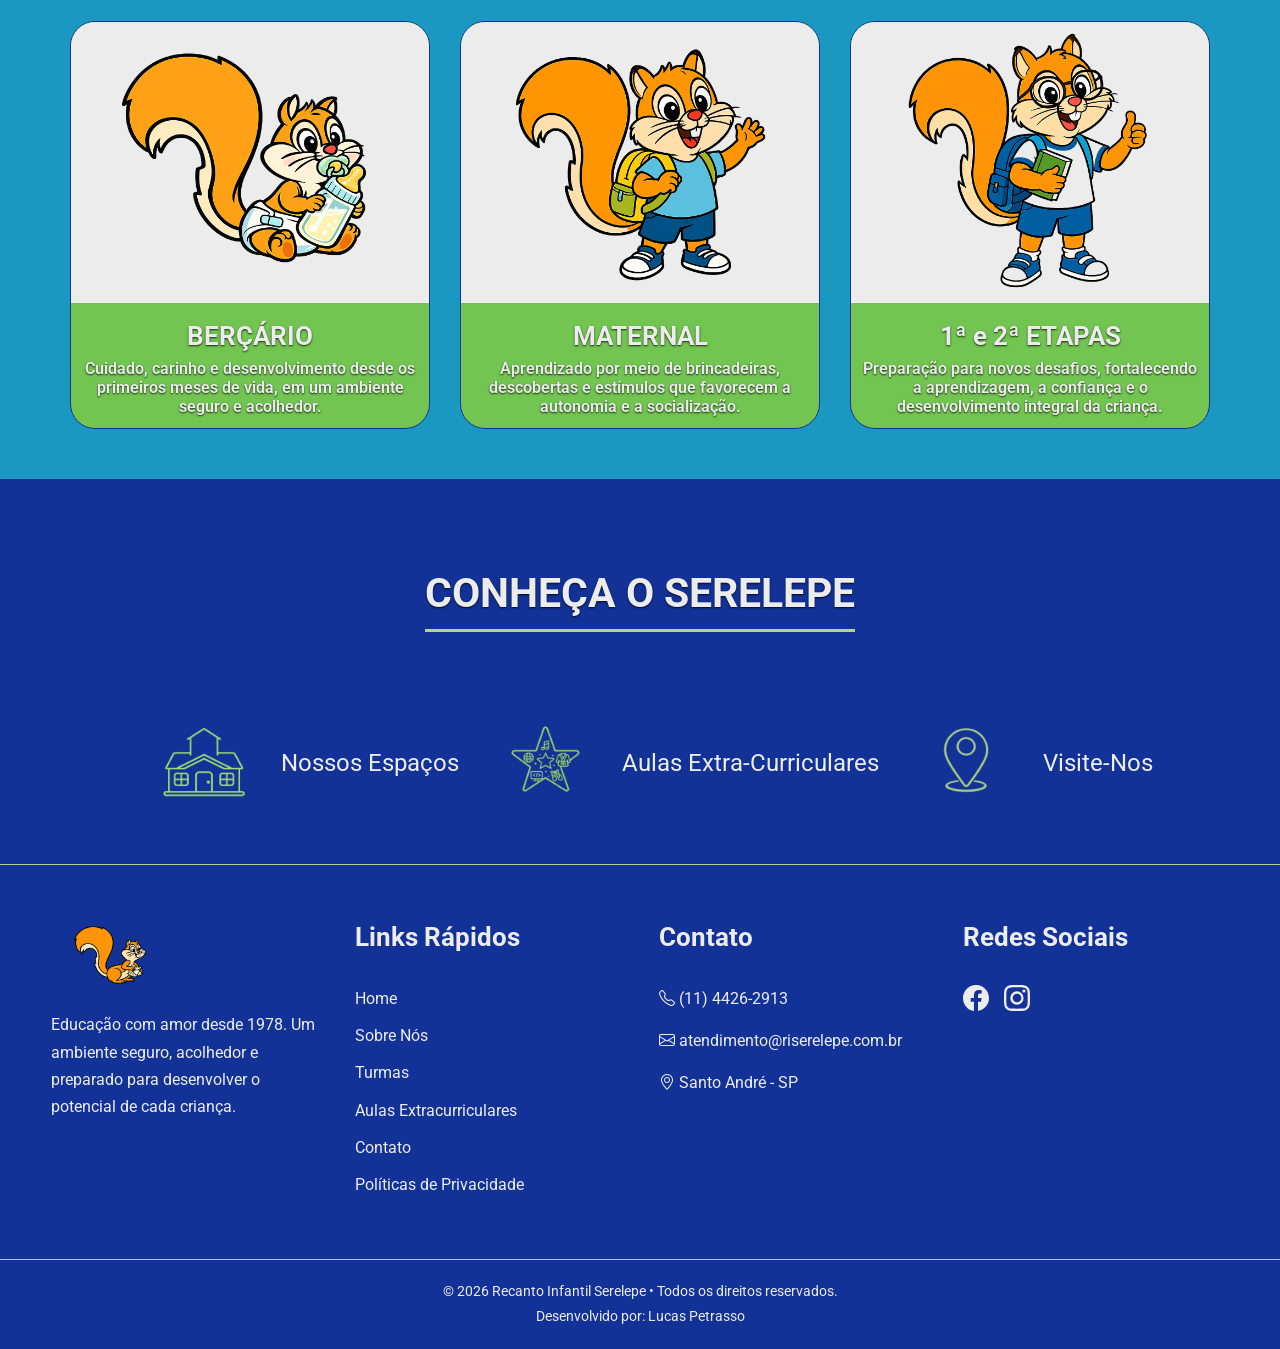
==== commit c84a4e32: "Ajuste de layout dos ícones de redes sociais do footer" ====
--- a/index.html
+++ b/index.html
@@ -255,16 +255,18 @@
                 </div>
                 <div class="footer_col">
                     <h3>Redes Sociais</h3>
-                    <a href="https://www.facebook.com/recantoinfantilserelepe/?locale=pt_BR" target="_blank" rel="noopener noreferrer">
-                        <svg xmlns="http://www.w3.org/2000/svg" width="26" height="26" fill="currentColor" class="bi bi-facebook" viewBox="0 0 16 16">
-                            <path d="M16 8.049c0-4.446-3.582-8.05-8-8.05C3.58 0-.002 3.603-.002 8.05c0 4.017 2.926 7.347 6.75 7.951v-5.625h-2.03V8.05H6.75V6.275c0-2.017 1.195-3.131 3.022-3.131.876 0 1.791.157 1.791.157v1.98h-1.009c-.993 0-1.303.621-1.303 1.258v1.51h2.218l-.354 2.326H9.25V16c3.824-.604 6.75-3.934 6.75-7.951"/>
-                        </svg>
-                    </a>
-                    <a href="https://www.instagram.com/riserelepe/" target="_blank" rel="noopener noreferrer">
-                        <svg xmlns="http://www.w3.org/2000/svg" width="26" height="26" fill="currentColor" class="bi bi-instagram" viewBox="0 0 16 16">
-                            <path d="M8 0C5.829 0 5.556.01 4.703.048 3.85.088 3.269.222 2.76.42a3.9 3.9 0 0 0-1.417.923A3.9 3.9 0 0 0 .42 2.76C.222 3.268.087 3.85.048 4.7.01 5.555 0 5.827 0 8.001c0 2.172.01 2.444.048 3.297.04.852.174 1.433.372 1.942.205.526.478.972.923 1.417.444.445.89.719 1.416.923.51.198 1.09.333 1.942.372C5.555 15.99 5.827 16 8 16s2.444-.01 3.298-.048c.851-.04 1.434-.174 1.943-.372a3.9 3.9 0 0 0 1.416-.923c.445-.445.718-.891.923-1.417.197-.509.332-1.09.372-1.942C15.99 10.445 16 10.173 16 8s-.01-2.445-.048-3.299c-.04-.851-.175-1.433-.372-1.941a3.9 3.9 0 0 0-.923-1.417A3.9 3.9 0 0 0 13.24.42c-.51-.198-1.092-.333-1.943-.372C10.443.01 10.172 0 7.998 0zm-.717 1.442h.718c2.136 0 2.389.007 3.232.046.78.035 1.204.166 1.486.275.373.145.64.319.92.599s.453.546.598.92c.11.281.24.705.275 1.485.039.843.047 1.096.047 3.231s-.008 2.389-.047 3.232c-.035.78-.166 1.203-.275 1.485a2.5 2.5 0 0 1-.599.919c-.28.28-.546.453-.92.598-.28.11-.704.24-1.485.276-.843.038-1.096.047-3.232.047s-2.39-.009-3.233-.047c-.78-.036-1.203-.166-1.485-.276a2.5 2.5 0 0 1-.92-.598 2.5 2.5 0 0 1-.6-.92c-.109-.281-.24-.705-.275-1.485-.038-.843-.046-1.096-.046-3.233s.008-2.388.046-3.231c.036-.78.166-1.204.276-1.486.145-.373.319-.64.599-.92s.546-.453.92-.598c.282-.11.705-.24 1.485-.276.738-.034 1.024-.044 2.515-.045zm4.988 1.328a.96.96 0 1 0 0 1.92.96.96 0 0 0 0-1.92m-4.27 1.122a4.109 4.109 0 1 0 0 8.217 4.109 4.109 0 0 0 0-8.217m0 1.441a2.667 2.667 0 1 1 0 5.334 2.667 2.667 0 0 1 0-5.334"/>
-                        </svg>
-                    </a>
+                    <div class="footer_socials">
+                        <a href="https://www.facebook.com/recantoinfantilserelepe/?locale=pt_BR" target="_blank" rel="noopener noreferrer">
+                            <svg xmlns="http://www.w3.org/2000/svg" width="26" height="26" fill="currentColor" class="bi bi-facebook" viewBox="0 0 16 16">
+                                <path d="M16 8.049c0-4.446-3.582-8.05-8-8.05C3.58 0-.002 3.603-.002 8.05c0 4.017 2.926 7.347 6.75 7.951v-5.625h-2.03V8.05H6.75V6.275c0-2.017 1.195-3.131 3.022-3.131.876 0 1.791.157 1.791.157v1.98h-1.009c-.993 0-1.303.621-1.303 1.258v1.51h2.218l-.354 2.326H9.25V16c3.824-.604 6.75-3.934 6.75-7.951"/>
+                            </svg>
+                        </a>
+                        <a href="https://www.instagram.com/riserelepe/" target="_blank" rel="noopener noreferrer">
+                            <svg xmlns="http://www.w3.org/2000/svg" width="26" height="26" fill="currentColor" class="bi bi-instagram" viewBox="0 0 16 16">
+                                <path d="M8 0C5.829 0 5.556.01 4.703.048 3.85.088 3.269.222 2.76.42a3.9 3.9 0 0 0-1.417.923A3.9 3.9 0 0 0 .42 2.76C.222 3.268.087 3.85.048 4.7.01 5.555 0 5.827 0 8.001c0 2.172.01 2.444.048 3.297.04.852.174 1.433.372 1.942.205.526.478.972.923 1.417.444.445.89.719 1.416.923.51.198 1.09.333 1.942.372C5.555 15.99 5.827 16 8 16s2.444-.01 3.298-.048c.851-.04 1.434-.174 1.943-.372a3.9 3.9 0 0 0 1.416-.923c.445-.445.718-.891.923-1.417.197-.509.332-1.09.372-1.942C15.99 10.445 16 10.173 16 8s-.01-2.445-.048-3.299c-.04-.851-.175-1.433-.372-1.941a3.9 3.9 0 0 0-.923-1.417A3.9 3.9 0 0 0 13.24.42c-.51-.198-1.092-.333-1.943-.372C10.443.01 10.172 0 7.998 0zm-.717 1.442h.718c2.136 0 2.389.007 3.232.046.78.035 1.204.166 1.486.275.373.145.64.319.92.599s.453.546.598.92c.11.281.24.705.275 1.485.039.843.047 1.096.047 3.231s-.008 2.389-.047 3.232c-.035.78-.166 1.203-.275 1.485a2.5 2.5 0 0 1-.599.919c-.28.28-.546.453-.92.598-.28.11-.704.24-1.485.276-.843.038-1.096.047-3.232.047s-2.39-.009-3.233-.047c-.78-.036-1.203-.166-1.485-.276a2.5 2.5 0 0 1-.92-.598 2.5 2.5 0 0 1-.6-.92c-.109-.281-.24-.705-.275-1.485-.038-.843-.046-1.096-.046-3.233s.008-2.388.046-3.231c.036-.78.166-1.204.276-1.486.145-.373.319-.64.599-.92s.546-.453.92-.598c.282-.11.705-.24 1.485-.276.738-.034 1.024-.044 2.515-.045zm4.988 1.328a.96.96 0 1 0 0 1.92.96.96 0 0 0 0-1.92m-4.27 1.122a4.109 4.109 0 1 0 0 8.217 4.109 4.109 0 0 0 0-8.217m0 1.441a2.667 2.667 0 1 1 0 5.334 2.667 2.667 0 0 1 0-5.334"/>
+                            </svg>
+                        </a>
+                    </div>
                 </div>
             </div>
             <div class="footer_bottom">
